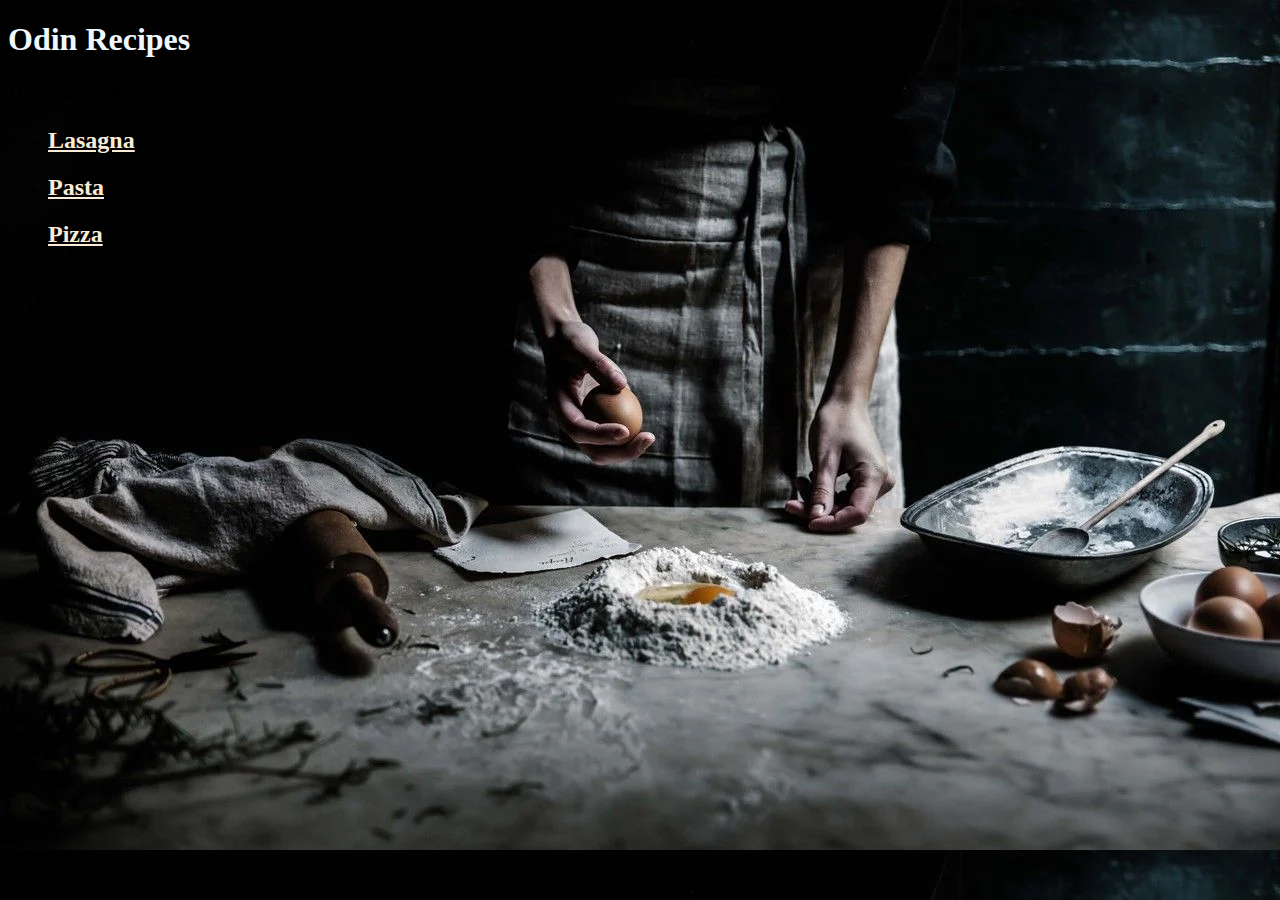
==== index.html @ c29021f7 "commit for Odin recipe projects" ====
<!DOCTYPE html>
<html lang="en">
<head>
    <meta charset="UTF-8">
    <meta name="viewport" content="width=device-width, initial-scale=1.0">
    <title>Odin  Recipes</title>
    <h1 style="color: aliceblue;">Odin Recipes</h1>
</head>
<body background="assets/image.png">
    <h2>Recipes List</h2>
    <ul>
        <li ><h2><a style="color: antiquewhite;" href="recipes/lasagna.html">Lasagna</a></h2></li>
        <li ><h2><a style="color: antiquewhite;" href="recipes/pasta.html">Pasta</a></h2></li>
        <li ><h2><a style="color: antiquewhite;" href="recipes/pizza.html">Pizza</a></h2></li>
    </ul>
</body>
</html>
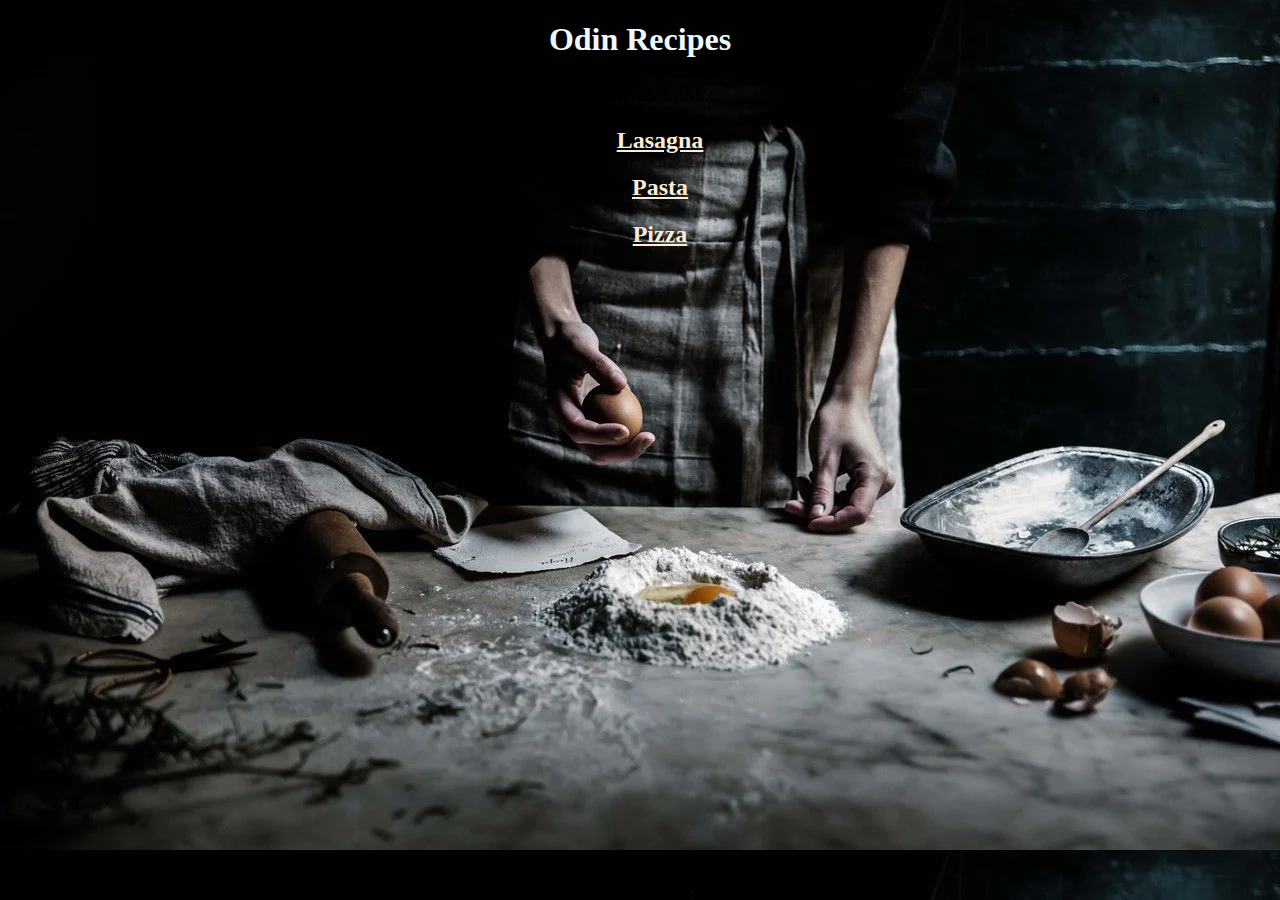
==== commit 9537e050: "chamges made for text align" ====
--- a/index.html
+++ b/index.html
@@ -6,7 +6,7 @@
     <title>Odin  Recipes</title>
     <h1 style="color: aliceblue;">Odin Recipes</h1>
 </head>
-<body background="assets/image.png">
+<body background="assets/image.png" style="text-align: center;">
     <h2>Recipes List</h2>
     <ul>
         <li ><h2><a style="color: antiquewhite;" href="recipes/lasagna.html">Lasagna</a></h2></li>
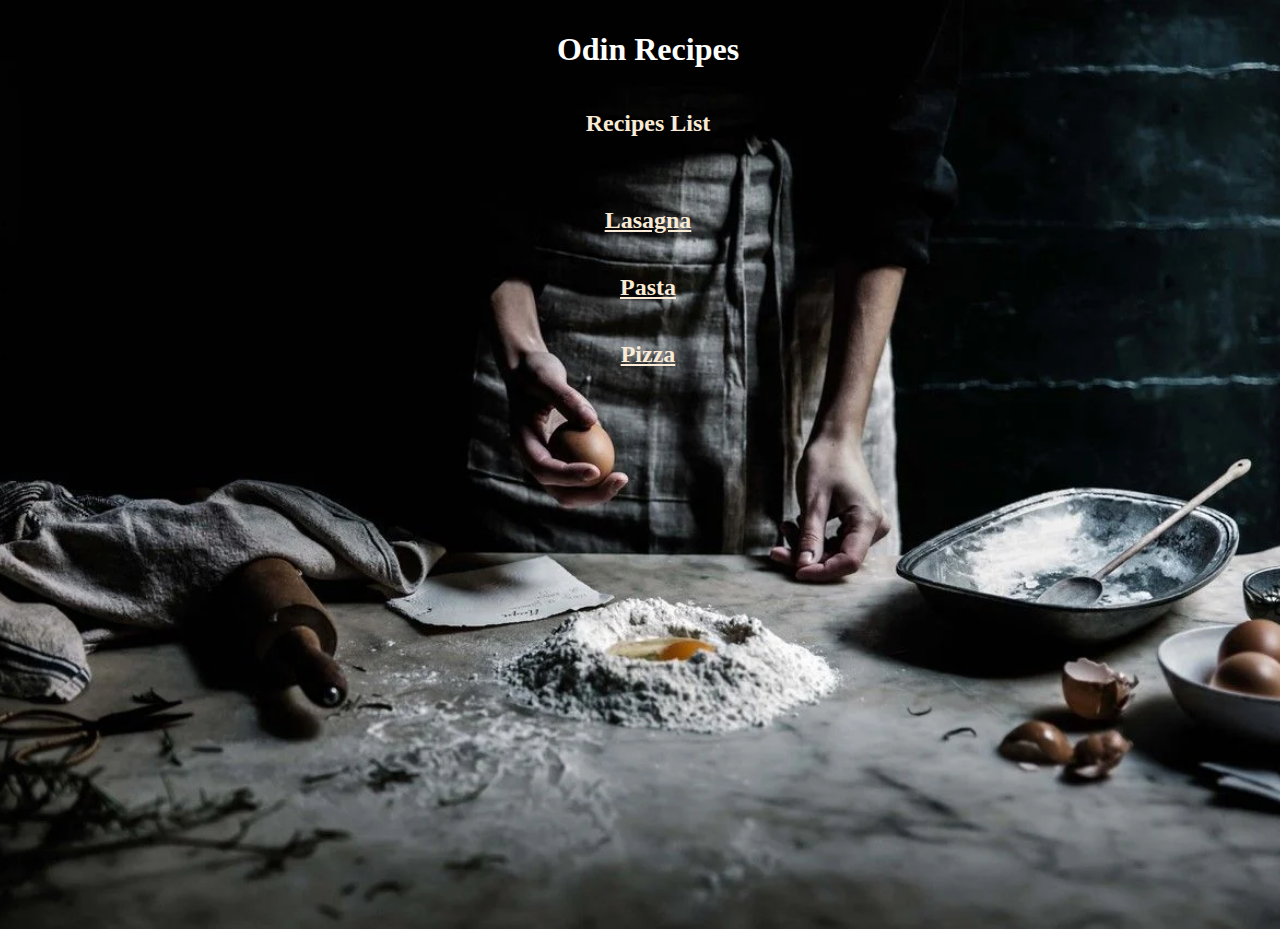
==== commit 86ae14df: "used box model to set the contents in page" ====
--- a/index.html
+++ b/index.html
@@ -3,15 +3,16 @@
 <head>
     <meta charset="UTF-8">
     <meta name="viewport" content="width=device-width, initial-scale=1.0">
+    <link rel="stylesheet" href="css/style.css">
     <title>Odin  Recipes</title>
-    <h1 style="color: aliceblue;">Odin Recipes</h1>
+    <h1>Odin Recipes</h1>
 </head>
-<body background="assets/image.png" style="text-align: center;">
+<body >
     <h2>Recipes List</h2>
     <ul>
-        <li ><h2><a style="color: antiquewhite;" href="recipes/lasagna.html">Lasagna</a></h2></li>
-        <li ><h2><a style="color: antiquewhite;" href="recipes/pasta.html">Pasta</a></h2></li>
-        <li ><h2><a style="color: antiquewhite;" href="recipes/pizza.html">Pizza</a></h2></li>
+        <li ><h2 class="lasagna"><a style="color: antiquewhite;" href="recipes/lasagna.html">Lasagna</a></h2></li>
+        <li ><h2 class="pasta"><a style="color: antiquewhite;" href="recipes/pasta.html">Pasta</a></h2></li>
+        <li ><h2 class="pizza"><a style="color: antiquewhite;" href="recipes/pizza.html">Pizza</a></h2></li>
     </ul>
 </body>
-</html>+</html>
--- a/css/style.css
+++ b/css/style.css
@@ -0,0 +1,44 @@
+
+*{
+    text-align:center;
+    box-sizing: border-box;
+ 
+}
+
+body{
+    background-image: url(/assets/image.png);
+    background-size: cover;
+    background-position: center;
+    background-repeat: no-repeat;
+    width: 100%;
+    height: 100vh;
+}
+
+
+h1{
+    color: white;
+    font-weight: bold;
+    border: 0cap;
+    padding: 10px;
+
+    
+}
+
+h2{
+    color: antiquewhite;
+    font-weight: bold;
+    padding: 10px;
+
+}
+ul{
+    padding: 10px;
+    margin: auto;
+    border:0cap;
+    width: auto;
+}
+
+
+
+
+
+
